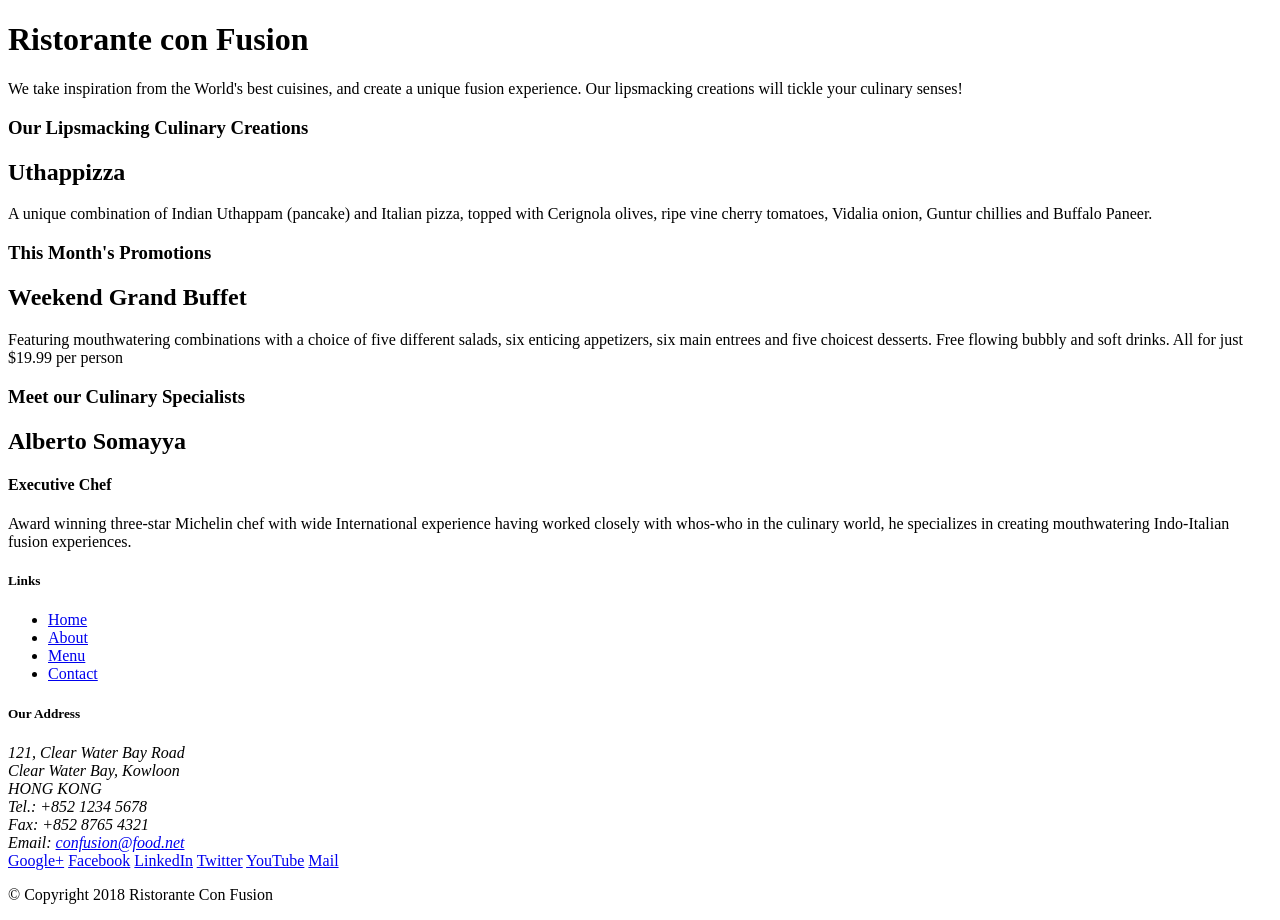
==== index.html @ db4c863f "Second Commit" ====
<!DOCTYPE html>
<html lang="en">

<head>
  <!-- Required meta tags always come first -->
  <meta charset="utf-8">
  <meta name="viewport" content="width=device-width, initial-scale=1, shrink-to-fit=no">
  <meta http-equiv="x-ua-compatible" content="ie=edge">

  <!-- Bootstrap CSS -->
  <link rel="stylesheet" href="node_modules/bootstrap/dist/css/bootstrap.min.css">
    <title>Ristorante Con Fusion</title>
</head>

<body>

    <header>
        <div>
            <div>
                <div>
                    <h1>Ristorante con Fusion</h1>
                    <p>We take inspiration from the World's best cuisines, and create a unique fusion experience. Our lipsmacking creations will tickle your culinary senses!</p>
                </div>
                <div>
                </div>
            </div>
        </div>
    </header>

    <div>
        <div>
            <div>
                <h3>Our Lipsmacking Culinary Creations</h3>
            </div>
            <div>
                <h2>Uthappizza</h2>
                <p>A unique combination of Indian Uthappam (pancake) and Italian pizza, topped with Cerignola olives, ripe vine cherry tomatoes, Vidalia onion, Guntur chillies and Buffalo Paneer.</p>
            </div>
        </div>


        <div>
            <div>
                <h3>This Month's Promotions</h3>
            </div>
            <div>
                <h2>Weekend Grand Buffet</h2>
                <p>Featuring mouthwatering combinations with a choice of five different salads, six enticing appetizers, six main entrees and five choicest desserts. Free flowing bubbly and soft drinks. All for just $19.99 per person </p>
            </div>
        </div>

        <div>
            <div>
                <h3>Meet our Culinary Specialists</h3>
            </div>
            <div>
                <h2>Alberto Somayya</h2>
                <h4>Executive Chef</h4>
                <p>Award winning three-star Michelin chef with wide International experience having worked closely with whos-who in the culinary world, he specializes in creating mouthwatering Indo-Italian fusion experiences. </p>
            </div>
        </div>
    </div>

    <footer>
        <div>
            <div>
                <div>
                    <h5>Links</h5>
                    <ul>
                        <li><a href="#">Home</a></li>
                        <li><a href="#">About</a></li>
                        <li><a href="#">Menu</a></li>
                        <li><a href="#">Contact</a></li>
                    </ul>
                </div>
                <div>
                    <h5>Our Address</h5>
                    <address>
		              121, Clear Water Bay Road<br>
		              Clear Water Bay, Kowloon<br>
		              HONG KONG<br>
		              Tel.: +852 1234 5678<br>
		              Fax: +852 8765 4321<br>
		              Email: <a href="mailto:confusion@food.net">confusion@food.net</a>
		           </address>
                </div>
                <div>
                    <div>
                        <a href="http://google.com/+">Google+</a>
                        <a href="http://www.facebook.com/profile.php?id=">Facebook</a>
                        <a href="http://www.linkedin.com/in/">LinkedIn</a>
                        <a href="http://twitter.com/">Twitter</a>
                        <a href="http://youtube.com/">YouTube</a>
                        <a href="mailto:">Mail</a>
                    </div>
                </div>
           </div>
           <div>
                <div>
                    <p>© Copyright 2018 Ristorante Con Fusion</p>
                </div>
           </div>
        </div>
    </footer>


    <!-- jQuery first, then Popper.js, then Bootstrap JS. -->
    <script src="node_modules/jquery/dist/jquery.slim.min.js"></script>
    <script src="node_modules/popper.js/dist/umd/popper.min.js"></script>
    <script src="node_modules/bootstrap/dist/js/bootstrap.min.js"></script>

</body>

</html>
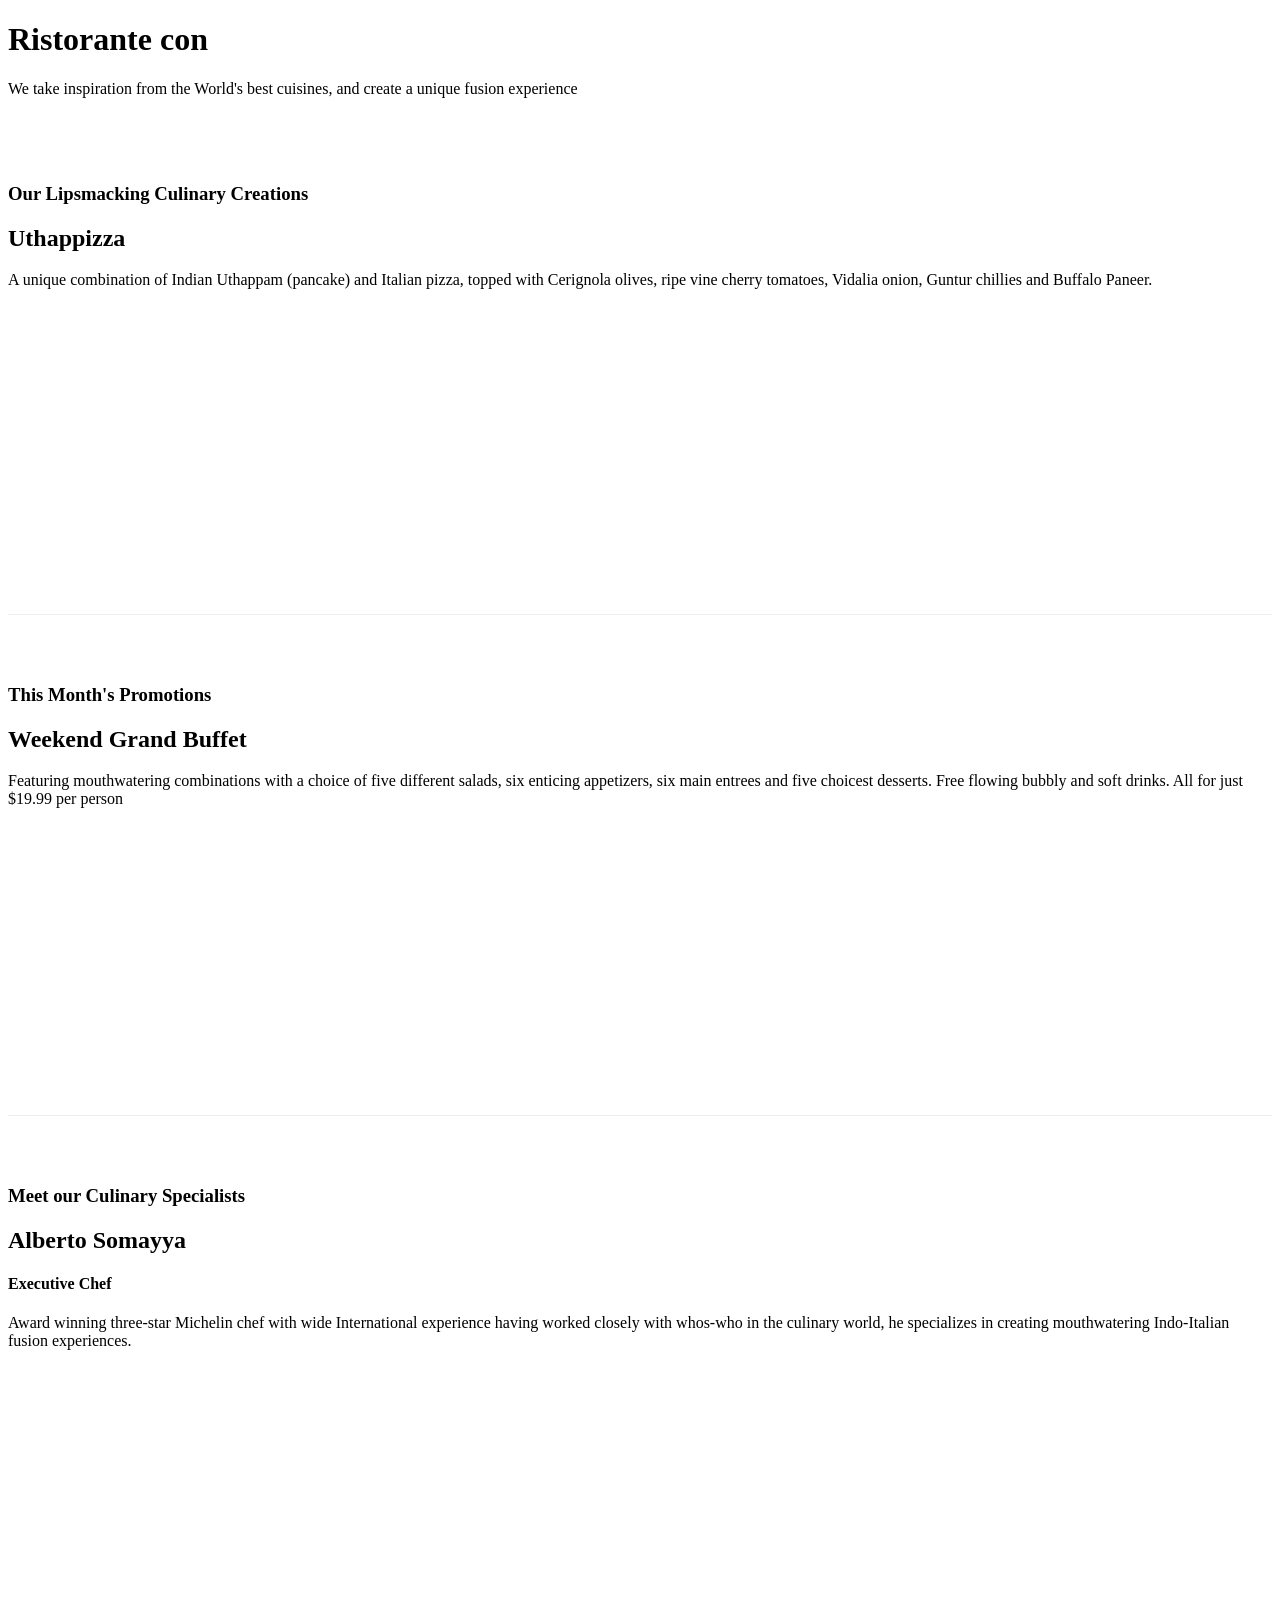
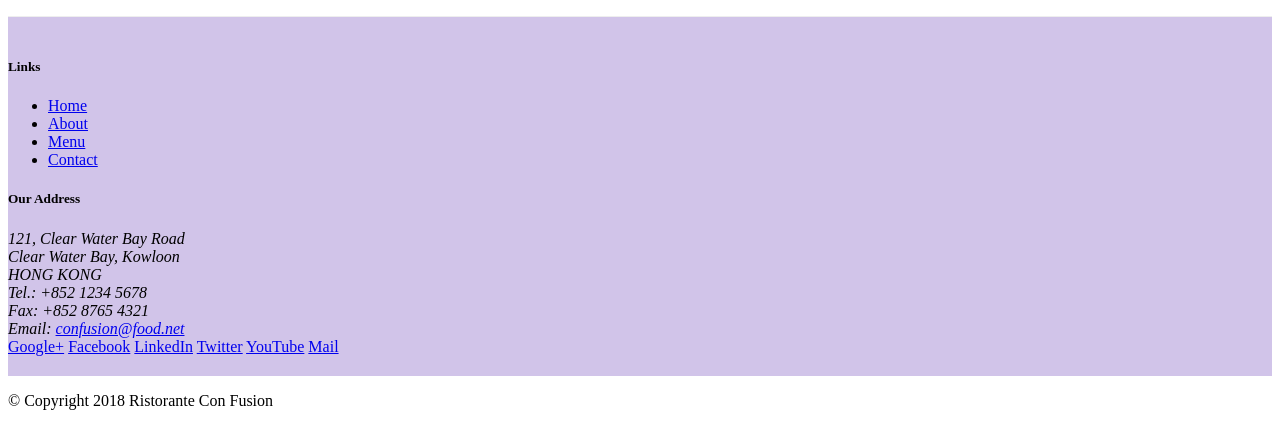
==== commit d3acf177: "x commit" ====
--- a/index.html
+++ b/index.html
@@ -9,51 +9,53 @@
 
   <!-- Bootstrap CSS -->
   <link rel="stylesheet" href="node_modules/bootstrap/dist/css/bootstrap.min.css">
+  <link rel="stylesheet" href="css/style.css">
     <title>Ristorante Con Fusion</title>
 </head>
 
 <body>
 
-    <header>
-        <div>
-            <div>
-                <div>
-                    <h1>Ristorante con Fusion</h1>
-                    <p>We take inspiration from the World's best cuisines, and create a unique fusion experience. Our lipsmacking creations will tickle your culinary senses!</p>
-                </div>
-                <div>
+    <header class="jumbotron">
+        <div class = "container">
+            <div class = "row row-header">
+                <div class = "col-12 col-sm-3">
+                    <h1>Ristorante con </h1>
+                    <p>We take inspiration from the World's best cuisines, and create a unique fusion experience</p>
+                </div class = "col-12 col-sm">
+                <div >
+
                 </div>
             </div>
         </div>
     </header>
 
-    <div>
-        <div>
-            <div>
+    <div class="container">
+        <div class = "row row-content">
+            <div class = "col-12 col-sm-4 order-sm-last col-md-3">
                 <h3>Our Lipsmacking Culinary Creations</h3>
             </div>
-            <div>
+            <div class = "col col-sm order-sm-first col-md">
                 <h2>Uthappizza</h2>
                 <p>A unique combination of Indian Uthappam (pancake) and Italian pizza, topped with Cerignola olives, ripe vine cherry tomatoes, Vidalia onion, Guntur chillies and Buffalo Paneer.</p>
             </div>
         </div>
 
 
-        <div>
-            <div>
+        <div class = "row row-content">
+            <div class = "col-12 col-sm-4 col-md-3">
                 <h3>This Month's Promotions</h3>
             </div>
-            <div>
+            <div class="col col-sm col-md">
                 <h2>Weekend Grand Buffet</h2>
                 <p>Featuring mouthwatering combinations with a choice of five different salads, six enticing appetizers, six main entrees and five choicest desserts. Free flowing bubbly and soft drinks. All for just $19.99 per person </p>
             </div>
         </div>
 
-        <div>
-            <div>
+        <div class= "row row-content">
+            <div class = "col-12 col-sm-4 col-md-3">
                 <h3>Meet our Culinary Specialists</h3>
             </div>
-            <div>
+            <div class = "col col-sm col-md">
                 <h2>Alberto Somayya</h2>
                 <h4>Executive Chef</h4>
                 <p>Award winning three-star Michelin chef with wide International experience having worked closely with whos-who in the culinary world, he specializes in creating mouthwatering Indo-Italian fusion experiences. </p>
@@ -62,18 +64,18 @@
     </div>
 
     <footer>
-        <div>
-            <div>
-                <div>
+        <div class = "container">
+            <div class="row footer">
+                <div class = "col-4 offset-1 col-sm-2">
                     <h5>Links</h5>
-                    <ul>
+                    <ul class="list-unstyled">
                         <li><a href="#">Home</a></li>
                         <li><a href="#">About</a></li>
                         <li><a href="#">Menu</a></li>
                         <li><a href="#">Contact</a></li>
                     </ul>
                 </div>
-                <div>
+                <div class = "col-6 col-sm-5">
                     <h5>Our Address</h5>
                     <address>
 		              121, Clear Water Bay Road<br>
@@ -84,7 +86,7 @@
 		              Email: <a href="mailto:confusion@food.net">confusion@food.net</a>
 		           </address>
                 </div>
-                <div>
+                <div class = "col col-sm">
                     <div>
                         <a href="http://google.com/+">Google+</a>
                         <a href="http://www.facebook.com/profile.php?id=">Facebook</a>
@@ -95,8 +97,8 @@
                     </div>
                 </div>
            </div>
-           <div>
-                <div>
+           <div class="row">
+                <div class="col-auto">
                     <p>© Copyright 2018 Ristorante Con Fusion</p>
                 </div>
            </div>
--- a/css/style.css
+++ b/css/style.css
@@ -0,0 +1,17 @@
+.row-header{
+  margin: 0px auto;
+  padding: 0px auto;
+}
+
+.row-content{
+   margin: 0px auto;
+   padding: 50px 0px 50px 0px;
+   border-bottom: 1px ridge;
+   min-height: 400px;
+}
+
+.footer{
+  background-color: #D1C4E9;
+  margin: 0px auto;
+  padding: 20px 0px 20px 0px;
+}
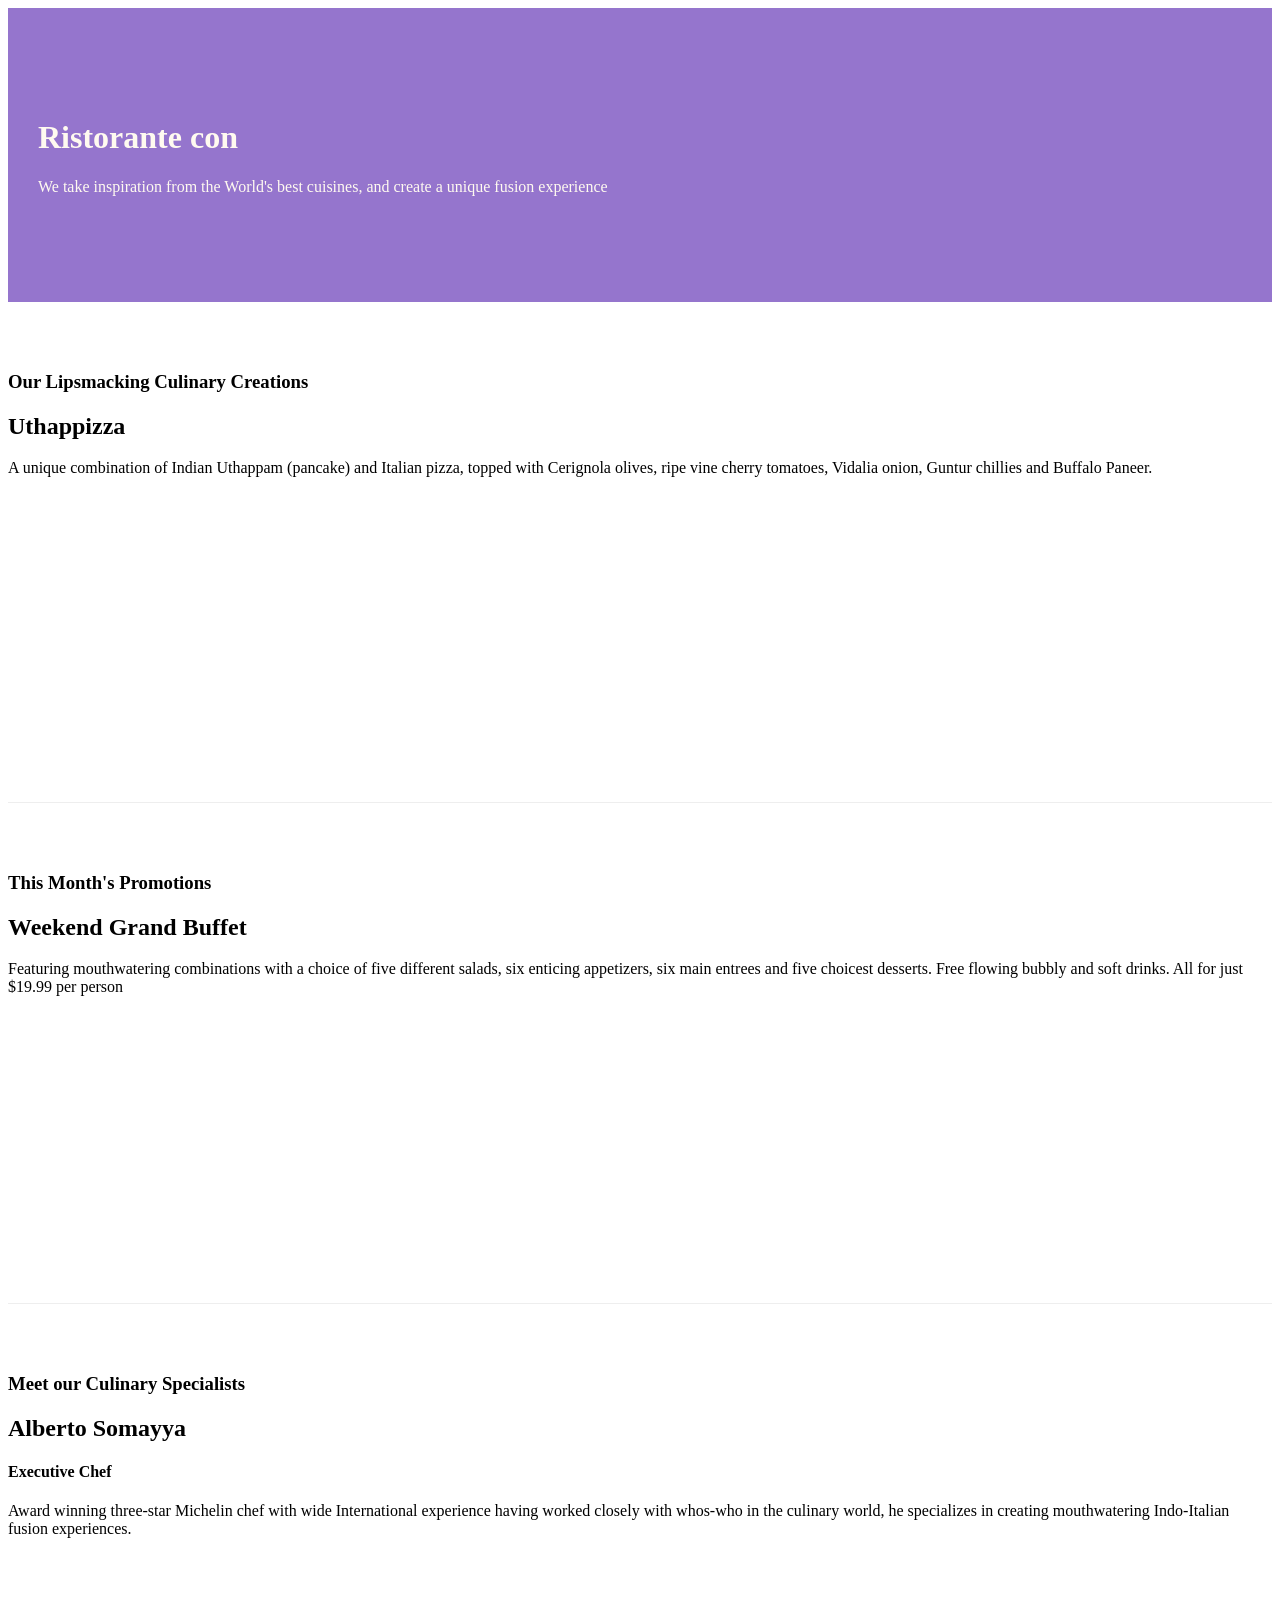
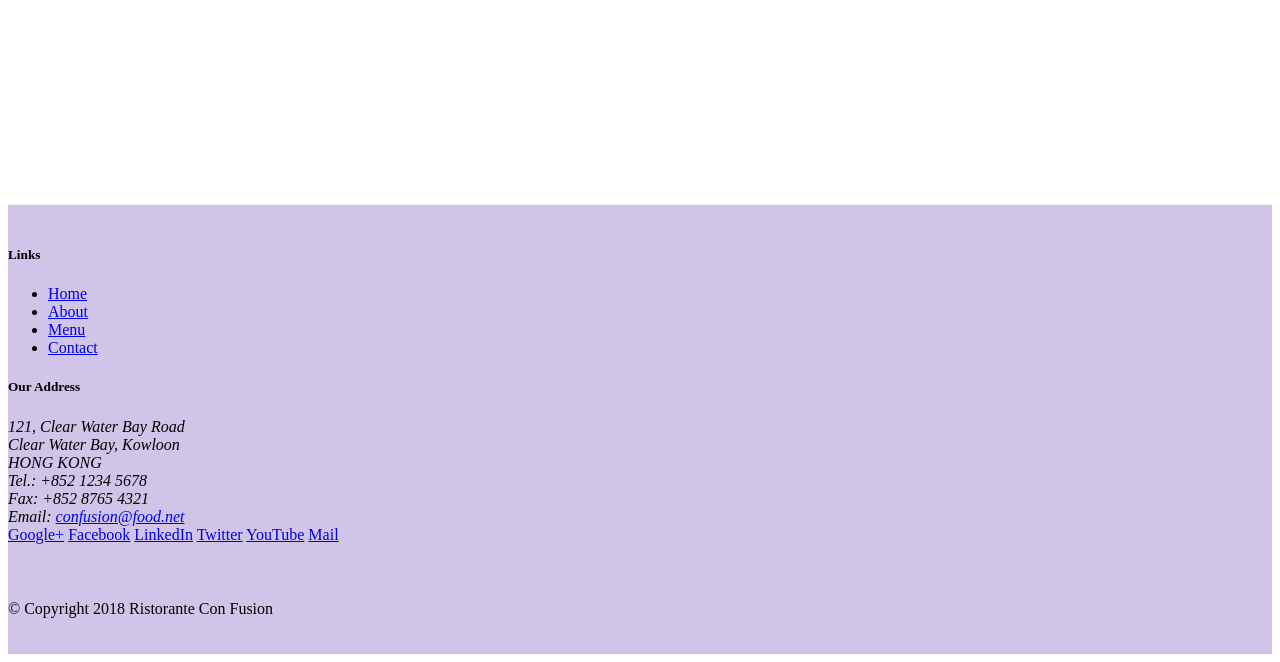
==== commit 681edd4e: "week1 commit" ====
--- a/index.html
+++ b/index.html
@@ -15,10 +15,10 @@
 
 <body>
 
-    <header class="jumbotron">
-        <div class = "container">
+    <header >
+        <div class = "container jumbotron">
             <div class = "row row-header">
-                <div class = "col-12 col-sm-3">
+                <div class = "col-12 col-sm-4">
                     <h1>Ristorante con </h1>
                     <p>We take inspiration from the World's best cuisines, and create a unique fusion experience</p>
                 </div class = "col-12 col-sm">
@@ -30,7 +30,7 @@
     </header>
 
     <div class="container">
-        <div class = "row row-content">
+        <div class = "row row-content align-item-center">
             <div class = "col-12 col-sm-4 order-sm-last col-md-3">
                 <h3>Our Lipsmacking Culinary Creations</h3>
             </div>
@@ -41,7 +41,7 @@
         </div>
 
 
-        <div class = "row row-content">
+        <div class = "row row-content align-item-center">
             <div class = "col-12 col-sm-4 col-md-3">
                 <h3>This Month's Promotions</h3>
             </div>
@@ -51,7 +51,7 @@
             </div>
         </div>
 
-        <div class= "row row-content">
+        <div class= "row row-content align-item-center">
             <div class = "col-12 col-sm-4 col-md-3">
                 <h3>Meet our Culinary Specialists</h3>
             </div>
@@ -86,8 +86,8 @@
 		              Email: <a href="mailto:confusion@food.net">confusion@food.net</a>
 		           </address>
                 </div>
-                <div class = "col col-sm">
-                    <div>
+                <div class = "col col-sm align-self-center">
+                    <div class="text-center">
                         <a href="http://google.com/+">Google+</a>
                         <a href="http://www.facebook.com/profile.php?id=">Facebook</a>
                         <a href="http://www.linkedin.com/in/">LinkedIn</a>
@@ -97,7 +97,7 @@
                     </div>
                 </div>
            </div>
-           <div class="row">
+           <div class="row justify-content-center footer">
                 <div class="col-auto">
                     <p>© Copyright 2018 Ristorante Con Fusion</p>
                 </div>
--- a/css/style.css
+++ b/css/style.css
@@ -1,6 +1,6 @@
 .row-header{
   margin: 0px auto;
-  padding: 0px auto;
+  padding: 20px 0px 20px 0px;
 }
 
 .row-content{
@@ -15,3 +15,16 @@
   margin: 0px auto;
   padding: 20px 0px 20px 0px;
 }
+
+.jumbotron{
+  padding:70px 30px 70px 30px;
+  margin: 0px auto;
+  background: #9575CD;
+  color: floralwhite;
+}
+
+.address{
+  font-size: 80%;
+  margin: 0px;
+  color: #0f0f0f;
+}
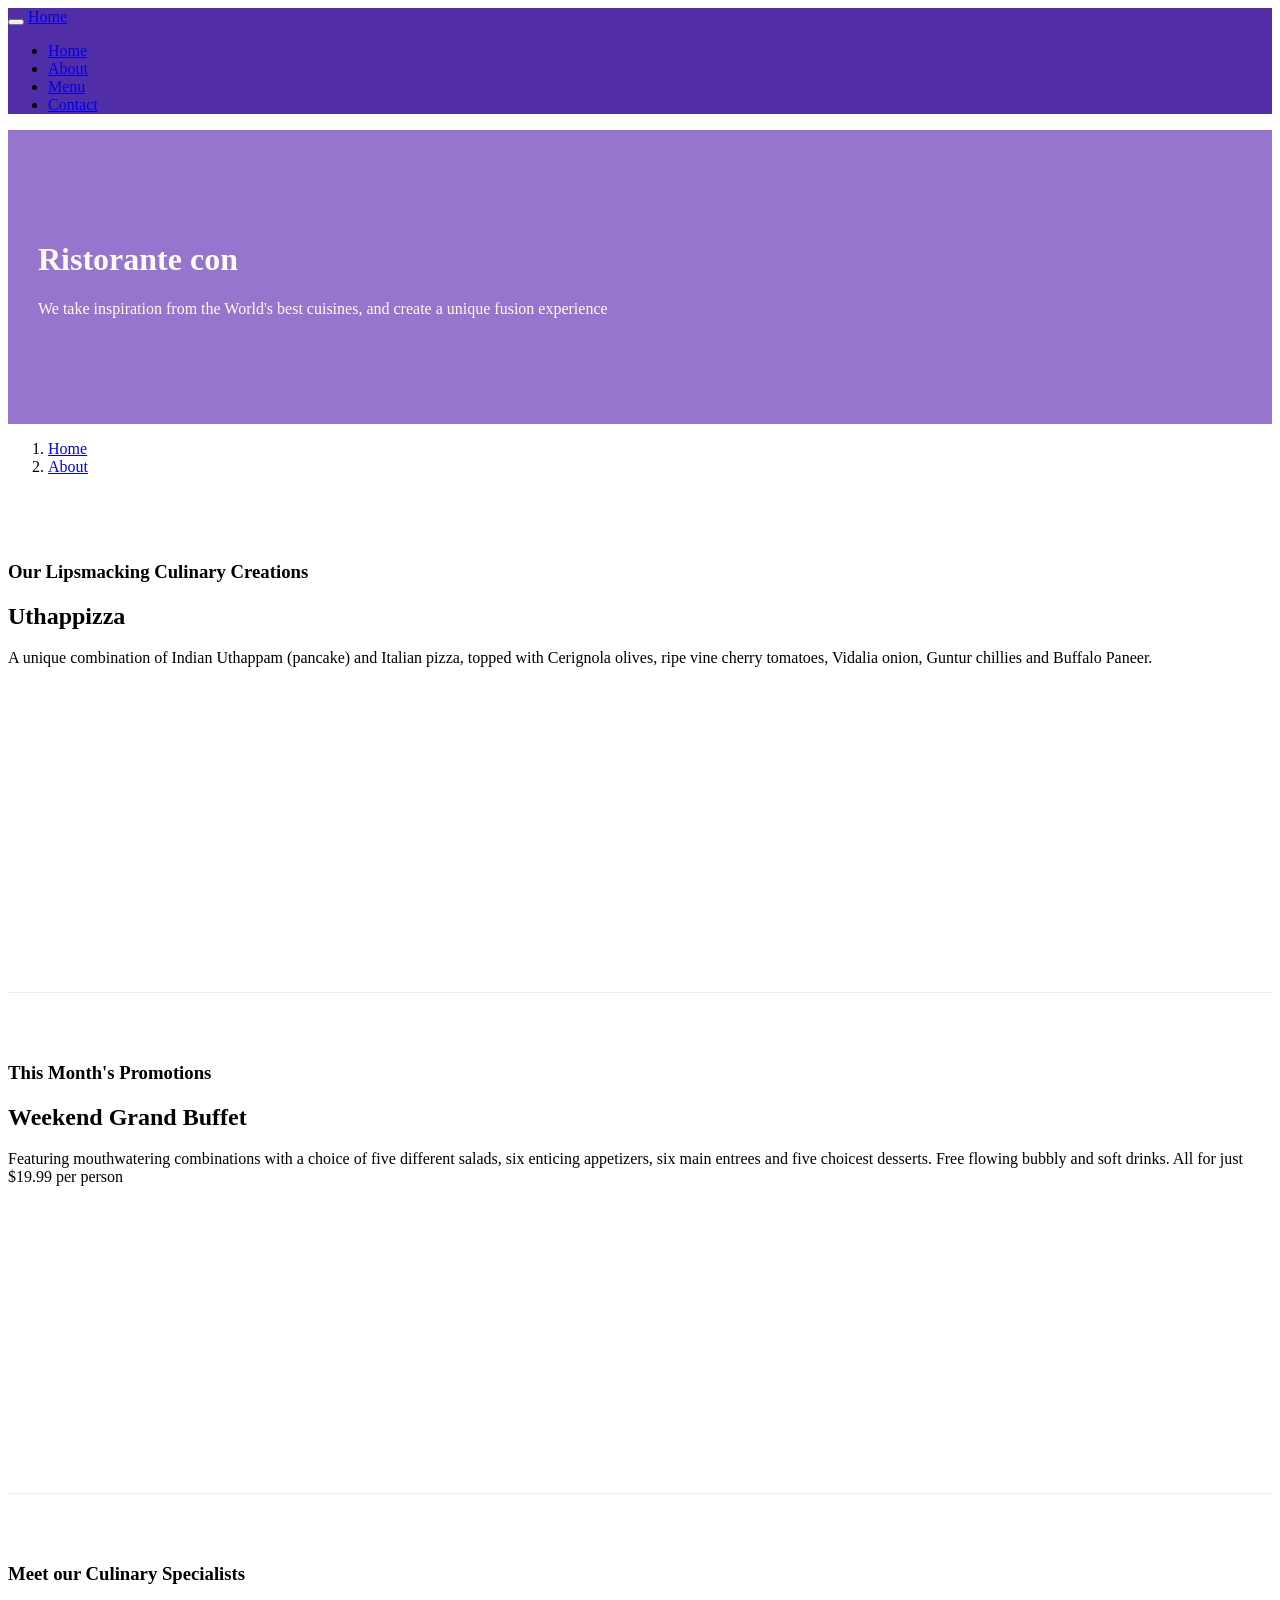
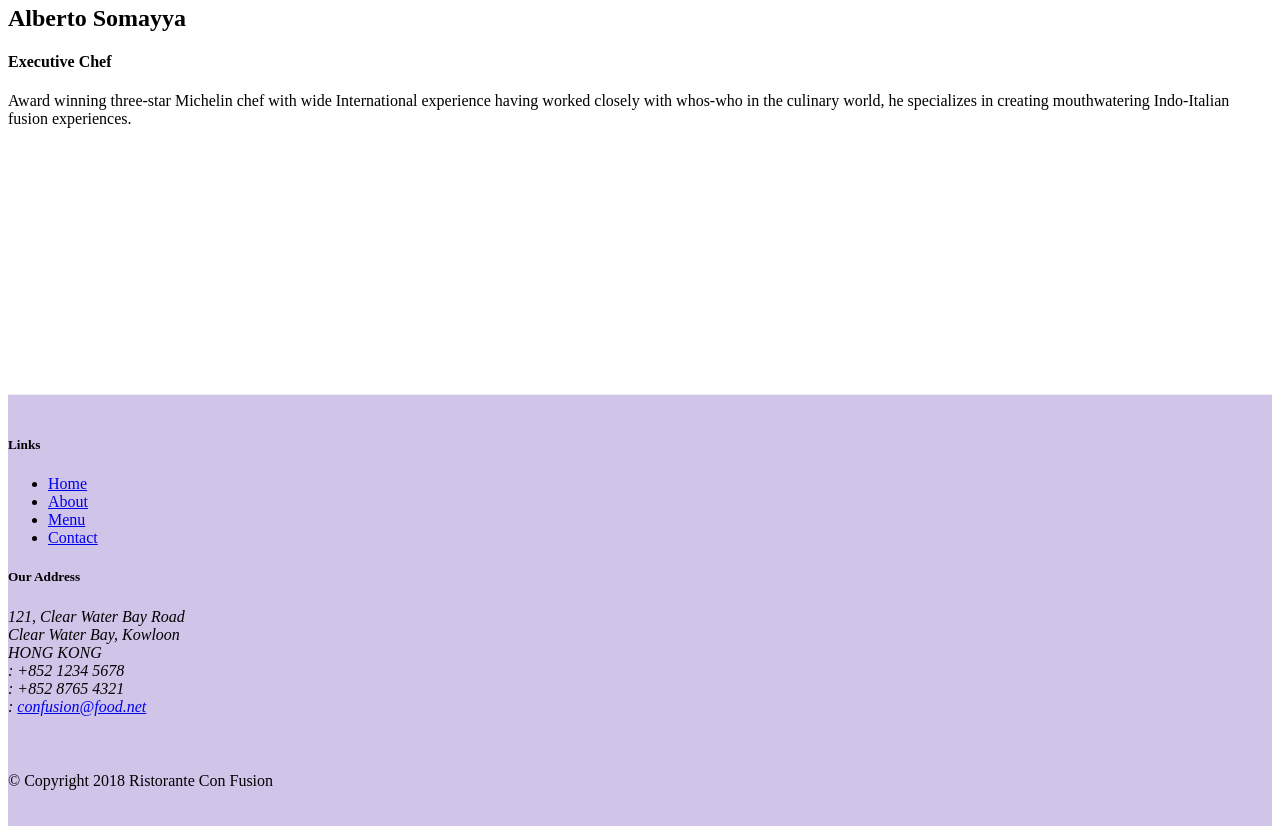
==== commit ad736335: "item fonts" ====
--- a/index.html
+++ b/index.html
@@ -9,12 +9,53 @@
 
   <!-- Bootstrap CSS -->
   <link rel="stylesheet" href="node_modules/bootstrap/dist/css/bootstrap.min.css">
+  <link rel="stylesheet" href="node_modules/font-awesome/css/font-awesome.min.css">
+  <link rel="stylesheet" href="node_modules/bootstrap-social/bootstrap-social.css">
   <link rel="stylesheet" href="css/style.css">
     <title>Ristorante Con Fusion</title>
 </head>
 
 <body>
+  <nav class="navbar navbar-dark navbar-expand-sm  fixed-top">
+      <div class="container">
+        <button class="navbar-toggler" type="button" data-toggle="collapse" data-target="#NAVBAR">
+             <span class="navbar-toggler-icon"></span>
+        </button>
 
+        <a class = "navbar-brand mr-auto" href="index.html">Home</a>
+         <div class = "collapse navbar-collapse" id="NAVBAR">
+           <ul class = "navbar-nav mr-auto">
+             <li class = "nav-item active">
+                <a class="nav-link" href="#">
+                  <span class="fa fa-home fa-lg"></span>Home
+                </a>
+              </li>
+
+              <li class = "nav-item ">
+                 <a class="nav-link" href="./aboutus.html">
+                   <span class="fa fa-info fa-lg"></span>
+                   About
+                 </a>
+               </li>
+
+               <li class = "nav-item">
+                  <a class="nav-link" href="#">
+                    <span class="fa fa-list fa-lg"></span>
+                   Menu
+                  </a>
+                </li>
+
+                <li class = "nav-item">
+                   <a class="nav-link" href="#">
+                     <span class="fa fa-address-card fa-lg"></span>
+                    Contact
+                   </a>
+                 </li>
+           </ul>
+
+         </div>
+      </div>
+  </nav>
     <header >
         <div class = "container jumbotron">
             <div class = "row row-header">
@@ -28,6 +69,18 @@
             </div>
         </div>
     </header>
+
+
+    <div class="container">
+      <div class="row">
+        <ol class="col-12 breadcrumb">
+          <li class="breadcrumb-item"><a href="./index.html">Home</a></li>
+          <li class="breadcrumb-item active"><a href="./aboutus.html">About</a></li>
+        </ol>
+        <div class="col-12">
+        </div>
+      </div>
+    </div>
 
     <div class="container">
         <div class = "row row-content align-item-center">
@@ -70,7 +123,7 @@
                     <h5>Links</h5>
                     <ul class="list-unstyled">
                         <li><a href="#">Home</a></li>
-                        <li><a href="#">About</a></li>
+                        <li><a href="./aboutus.html">About</a></li>
                         <li><a href="#">Menu</a></li>
                         <li><a href="#">Contact</a></li>
                     </ul>
@@ -81,20 +134,20 @@
 		              121, Clear Water Bay Road<br>
 		              Clear Water Bay, Kowloon<br>
 		              HONG KONG<br>
-		              Tel.: +852 1234 5678<br>
-		              Fax: +852 8765 4321<br>
-		              Email: <a href="mailto:confusion@food.net">confusion@food.net</a>
+		              <i class="fa fa-phone fa-lg"></i>: +852 1234 5678<br>
+		              <i class="fa fa-fax fa-lg"></i>: +852 8765 4321<br>
+		              <i class="fa fa-envelope fa-lg"></i>: <a href="mailto:confusion@food.net">confusion@food.net</a>
 		           </address>
                 </div>
                 <div class = "col col-sm align-self-center">
-                    <div class="text-center">
-                        <a href="http://google.com/+">Google+</a>
-                        <a href="http://www.facebook.com/profile.php?id=">Facebook</a>
-                        <a href="http://www.linkedin.com/in/">LinkedIn</a>
-                        <a href="http://twitter.com/">Twitter</a>
-                        <a href="http://youtube.com/">YouTube</a>
-                        <a href="mailto:">Mail</a>
-                    </div>
+                  <div class="text-center">
+                      <a class="btn btn-social-icon btn-google" href="http://google.com/+"><i class="fa fa-google-plus fa-lg"></i></a>
+                      <a class="btn btn-social-icon btn-facebook" href="http://www.facebook.com/profile.php?id="><i class="fa fa-facebook fa-lg"></i></a>
+                      <a class="btn btn-social-icon btn-linkedin" href="http://www.linkedin.com/in/"><i class="fa fa-linkedin fa-lg"></i></a>
+                      <a class="btn btn-social-icon btn-twitter" href="http://twitter.com/"><i class="fa fa-twitter fa-lg"></i></a>
+                      <a class="btn btn-social-icon btn-google" href="http://youtube.com/"><i class="fa fa-youtube fa-lg"></i></a>
+                      <a class="btn btn-social-icon" href="mailto:"><i class="fa fa-envelope-o fa-lg"></i></a>
+                  </div>
                 </div>
            </div>
            <div class="row justify-content-center footer">
--- a/css/style.css
+++ b/css/style.css
@@ -28,3 +28,10 @@
   margin: 0px;
   color: #0f0f0f;
 }
+.body{
+  padding: 50px 0px 0px 0px;
+  z-index: 0;
+}
+.navbar-dark{
+  background: #512DA8;
+}
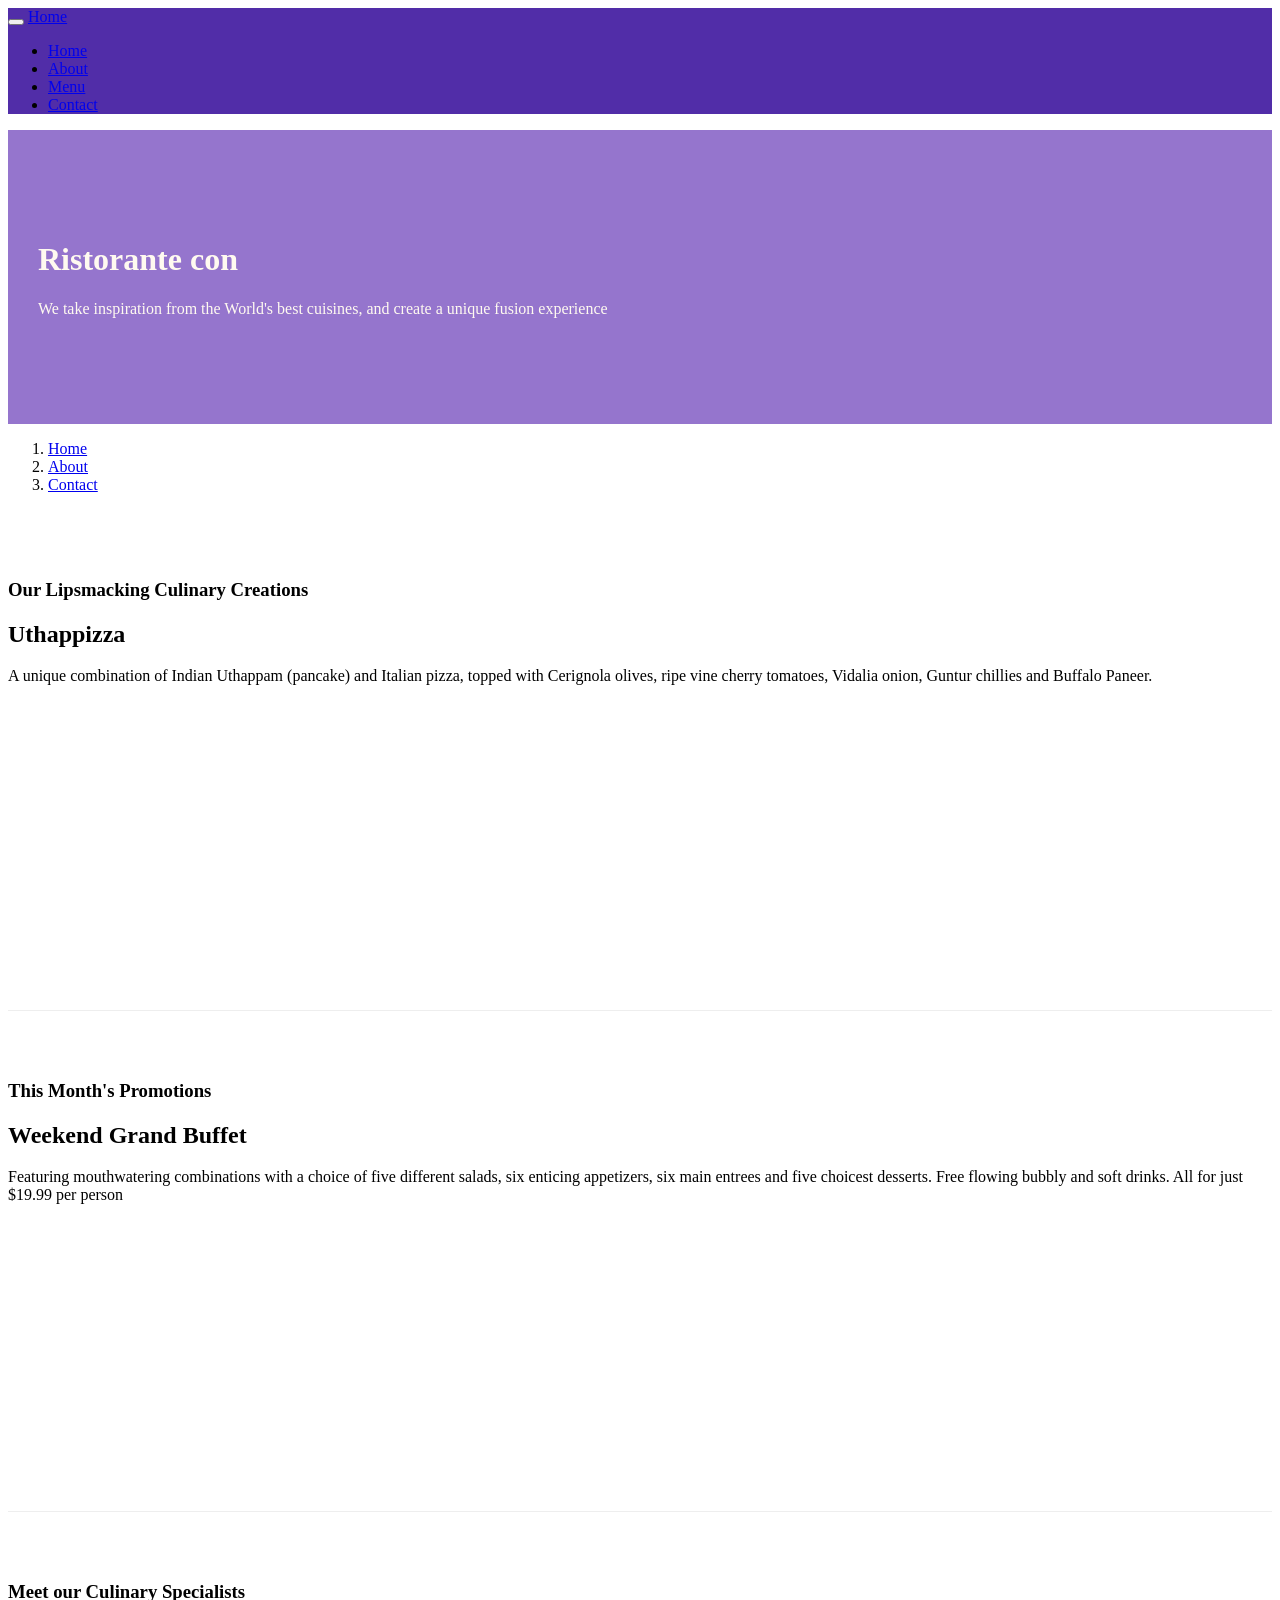
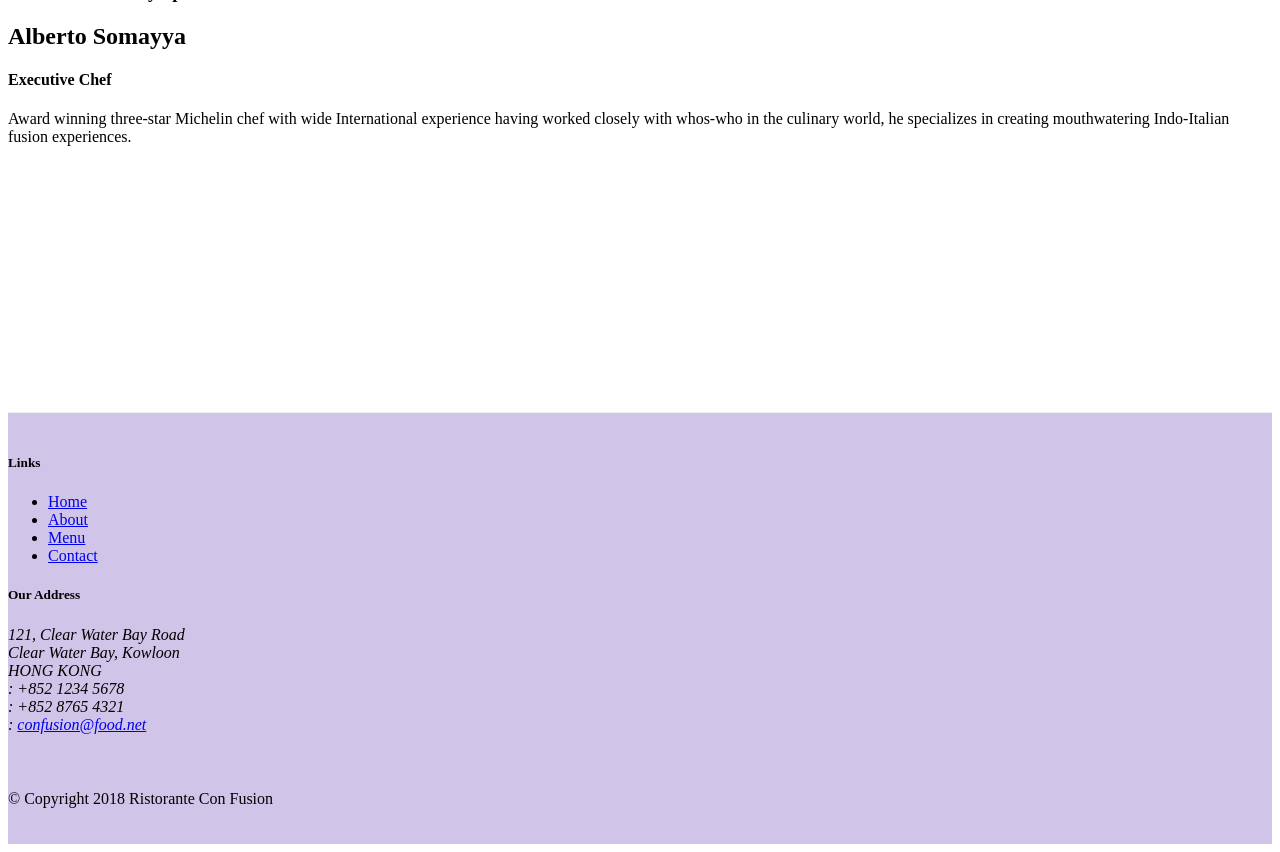
==== commit 2cbbb720: "buttons" ====
--- a/index.html
+++ b/index.html
@@ -74,8 +74,9 @@
     <div class="container">
       <div class="row">
         <ol class="col-12 breadcrumb">
-          <li class="breadcrumb-item"><a href="./index.html">Home</a></li>
-          <li class="breadcrumb-item active"><a href="./aboutus.html">About</a></li>
+          <li class="breadcrumb-item active"><a href="./index.html">Home</a></li>
+          <li class="breadcrumb-item"><a href="./aboutus.html">About</a></li>
+          <li class="breadcrumb-item"><a href="./contactus.html">Contact</a></li>
         </ol>
         <div class="col-12">
         </div>
@@ -125,7 +126,7 @@
                         <li><a href="#">Home</a></li>
                         <li><a href="./aboutus.html">About</a></li>
                         <li><a href="#">Menu</a></li>
-                        <li><a href="#">Contact</a></li>
+                        <li><a href="./contactus.html">Contact</a></li>
                     </ul>
                 </div>
                 <div class = "col-6 col-sm-5">
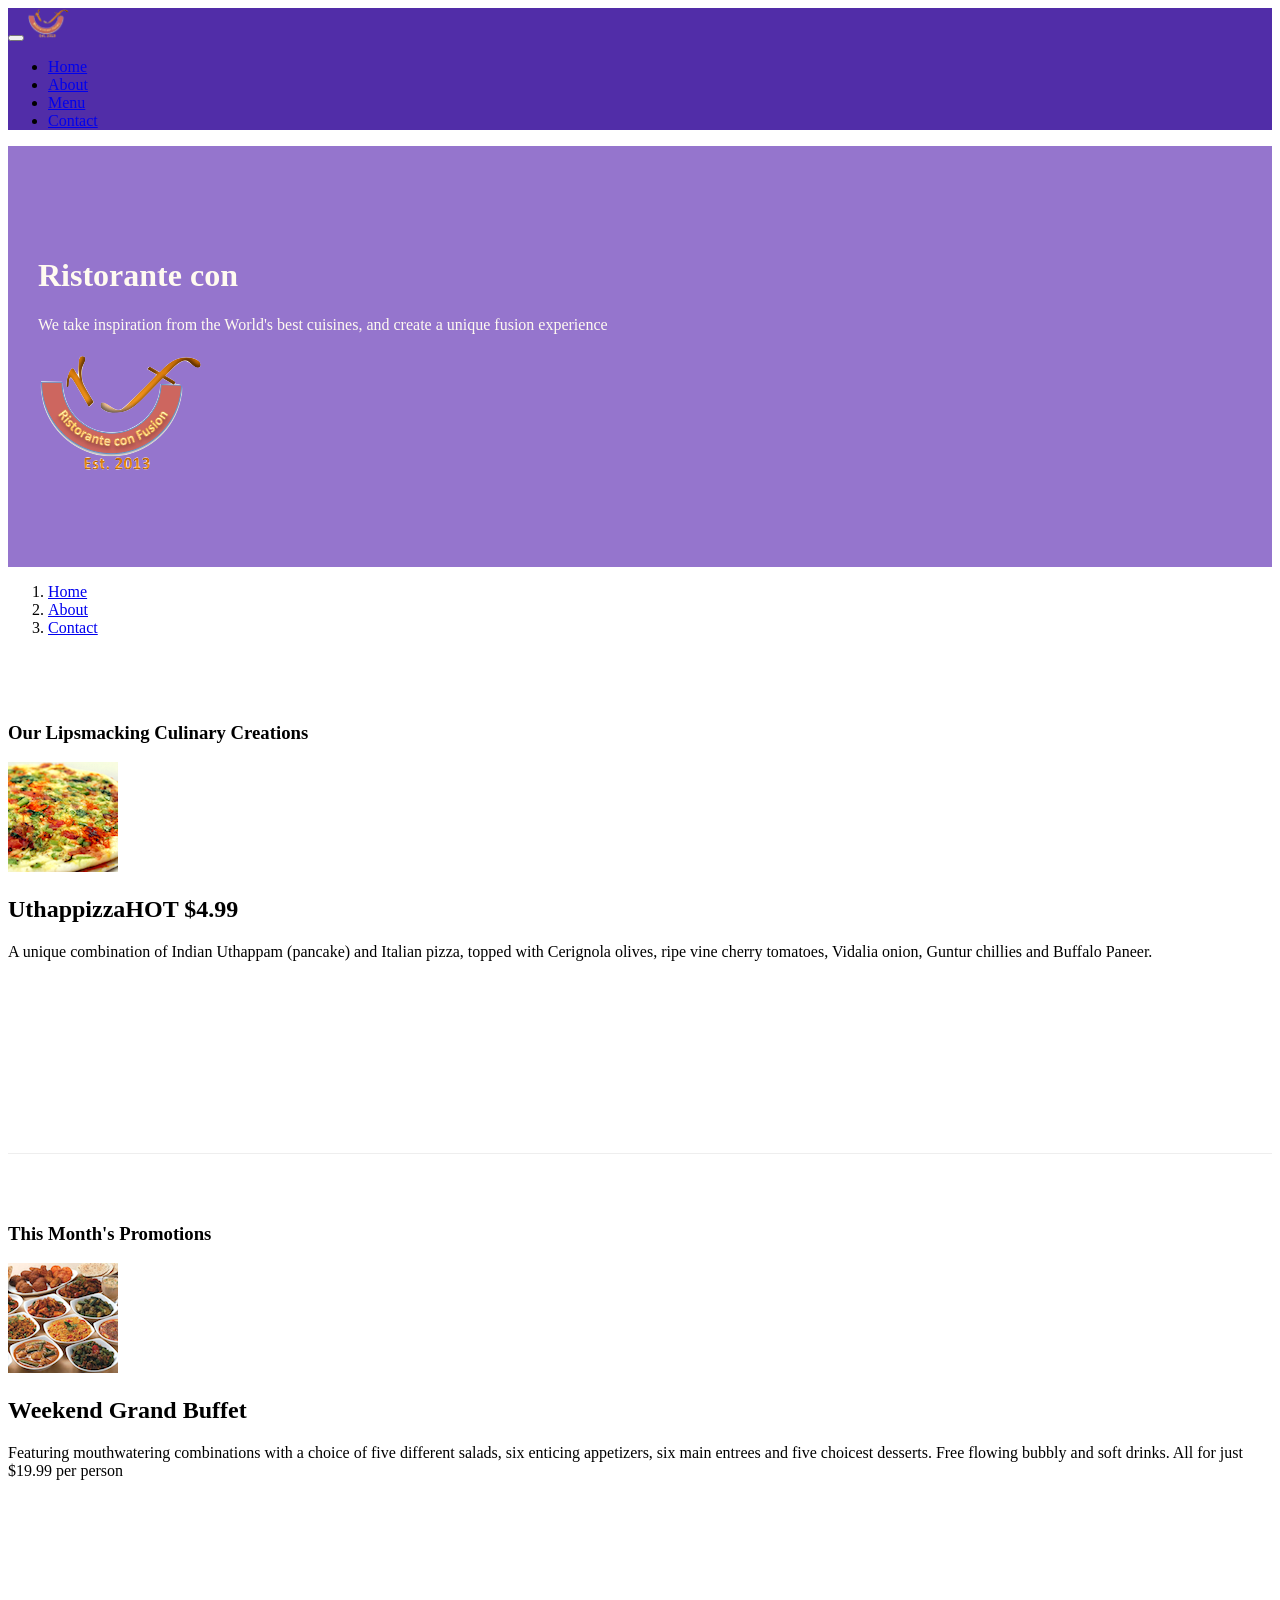
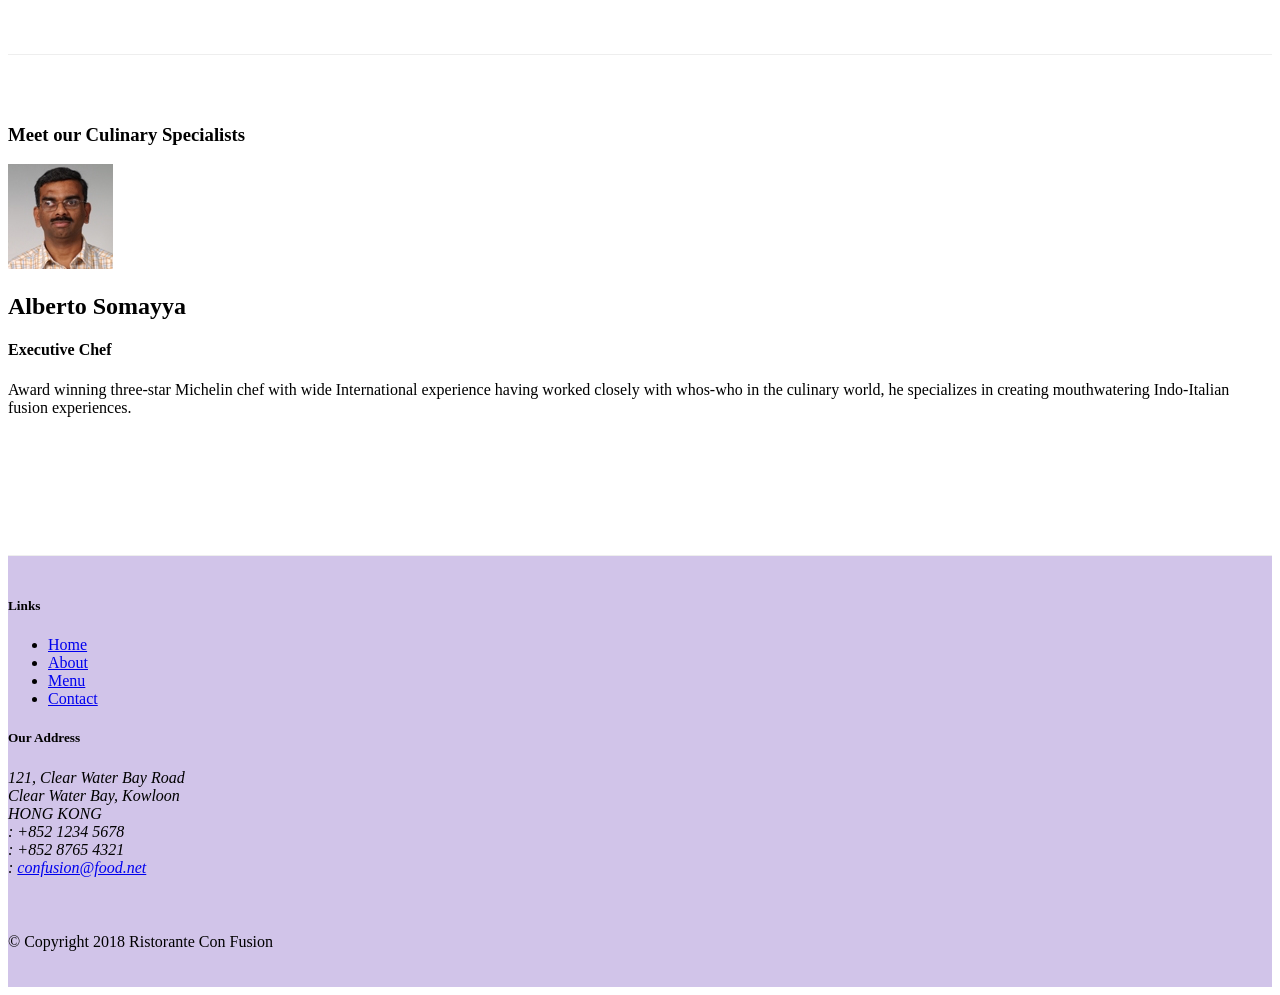
==== commit 9e318160: "alerts" ====
--- a/index.html
+++ b/index.html
@@ -22,7 +22,7 @@
              <span class="navbar-toggler-icon"></span>
         </button>
 
-        <a class = "navbar-brand mr-auto" href="index.html">Home</a>
+        <a class = "navbar-brand mr-auto" href="index.html"><img src="img/logo.png" class="image-fluid" height="30" width="41"></a>
          <div class = "collapse navbar-collapse" id="NAVBAR">
            <ul class = "navbar-nav mr-auto">
              <li class = "nav-item active">
@@ -46,7 +46,7 @@
                 </li>
 
                 <li class = "nav-item">
-                   <a class="nav-link" href="#">
+                   <a class="nav-link" href="./contactus.html">
                      <span class="fa fa-address-card fa-lg"></span>
                     Contact
                    </a>
@@ -63,8 +63,8 @@
                     <h1>Ristorante con </h1>
                     <p>We take inspiration from the World's best cuisines, and create a unique fusion experience</p>
                 </div class = "col-12 col-sm">
-                <div >
-
+                <div class="col-12 col-sm align-self-center">
+                <img src="img/logo.png" class="image-fluid">
                 </div>
             </div>
         </div>
@@ -89,31 +89,55 @@
                 <h3>Our Lipsmacking Culinary Creations</h3>
             </div>
             <div class = "col col-sm order-sm-first col-md">
-                <h2>Uthappizza</h2>
-                <p>A unique combination of Indian Uthappam (pancake) and Italian pizza, topped with Cerignola olives, ripe vine cherry tomatoes, Vidalia onion, Guntur chillies and Buffalo Paneer.</p>
+              <div class="media">
+                <img class="d-flex mr-3 img-thumbnail align-self-center" src="img/uthappizza.png">
+                <div class="media-body">
+                  <h2 class="mt-0">Uthappizza<span class="badge badge-danger">HOT</span>   <span class="badge badge-pill badge-secondary">$4.99</span></h2>
+                  <p>A unique combination of Indian Uthappam (pancake) and Italian pizza, topped with Cerignola olives, ripe vine cherry tomatoes, Vidalia onion, Guntur chillies and Buffalo Paneer.</p>
+                </div>
+
+              </div>
             </div>
         </div>
 
 
         <div class = "row row-content align-item-center">
-            <div class = "col-12 col-sm-4 col-md-3">
+            <div class = "col-12 col-sm-4 order-sm-last col-md-3">
                 <h3>This Month's Promotions</h3>
             </div>
-            <div class="col col-sm col-md">
-                <h2>Weekend Grand Buffet</h2>
-                <p>Featuring mouthwatering combinations with a choice of five different salads, six enticing appetizers, six main entrees and five choicest desserts. Free flowing bubbly and soft drinks. All for just $19.99 per person </p>
+            <div class = "col col-sm col-md">
+              <div class="media">
+                <img class="d-flex mr-3 img-thumbnail align-self-center" src="img/buffet.png">
+                <div class="media-body">
+                  <h2 class="mt-0">Weekend Grand Buffet</h2>
+                  <p>Featuring mouthwatering combinations with a choice of five different salads, six enticing appetizers, six main entrees and five choicest desserts. Free flowing bubbly and soft drinks. All for just $19.99 per person </p>
+                </div>
+
+              </div>
             </div>
+
         </div>
 
         <div class= "row row-content align-item-center">
-            <div class = "col-12 col-sm-4 col-md-3">
+            <div class = "col-12 col-sm-4 order-sm-last col-md-3">
                 <h3>Meet our Culinary Specialists</h3>
             </div>
             <div class = "col col-sm col-md">
-                <h2>Alberto Somayya</h2>
-                <h4>Executive Chef</h4>
-                <p>Award winning three-star Michelin chef with wide International experience having worked closely with whos-who in the culinary world, he specializes in creating mouthwatering Indo-Italian fusion experiences. </p>
+              <div class="media">
+                <img class="d-flex mr-3 img-thumbnail align-self-center rounded-circle" src="img/alberto.png">
+                <div class="media-body">
+                  <h2 class="mt-0">Alberto Somayya</h2>
+                  <h4 class="mt-0">Executive Chef</h4>
+                  <p>Award winning three-star Michelin chef with wide International experience having worked closely with whos-who in the culinary world, he specializes in creating mouthwatering Indo-Italian fusion experiences.</p>
+                </div>
+
+              </div>
             </div>
+<!--
+            <div class="embed-responsive embed-responsive-16by9">
+              <iframe class="embed-responsive-item" src="https://join.vimeo.com/private-video-sharing/?vcid=33813&utm_medium=cpc&utm_source=google&gclid=EAIaIQobChMI1ffOq8fB3wIVjrrACh34-gjKEAAYASAAEgIizPD_BwE&gclsrc=aw.ds"></iframe>
+            </div>
+ add nested websites-->
         </div>
     </div>
 
--- a/css/style.css
+++ b/css/style.css
@@ -32,6 +32,7 @@
   padding: 50px 0px 0px 0px;
   z-index: 0;
 }
+
 .navbar-dark{
   background: #512DA8;
 }
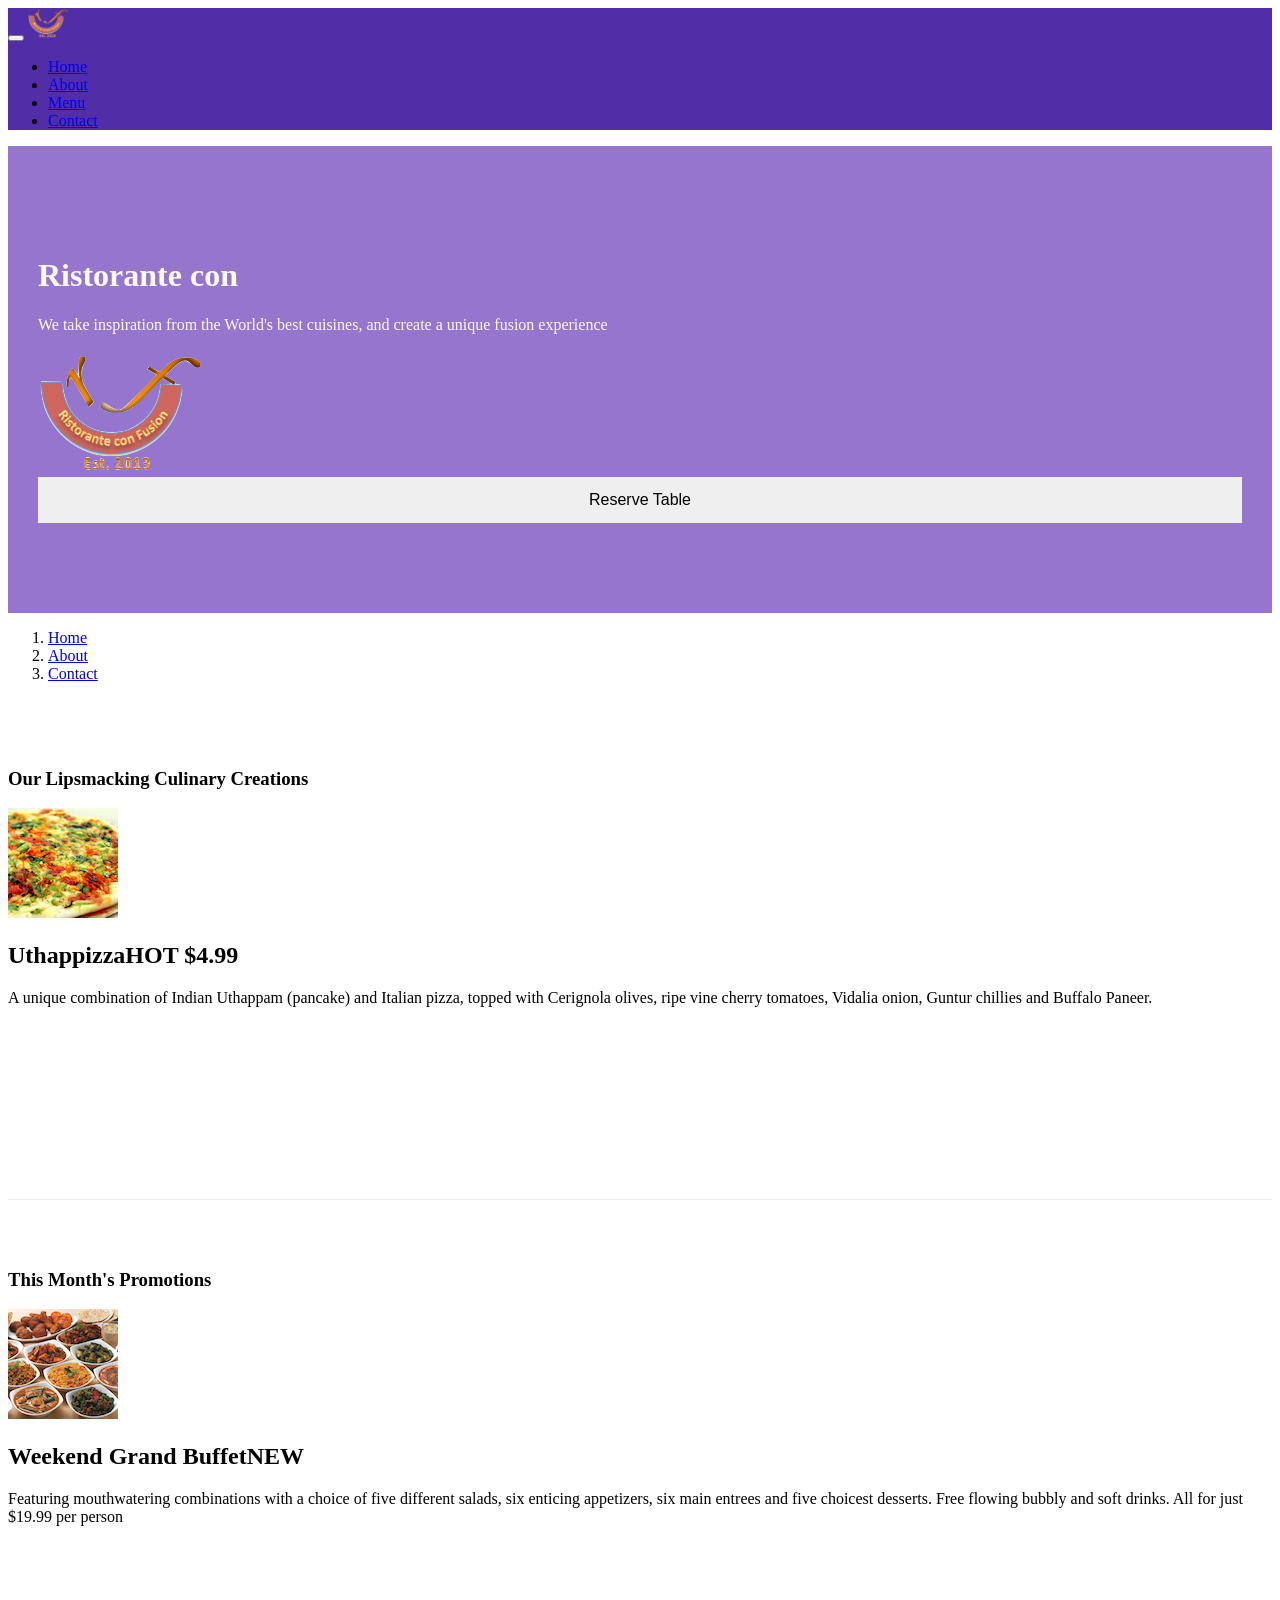
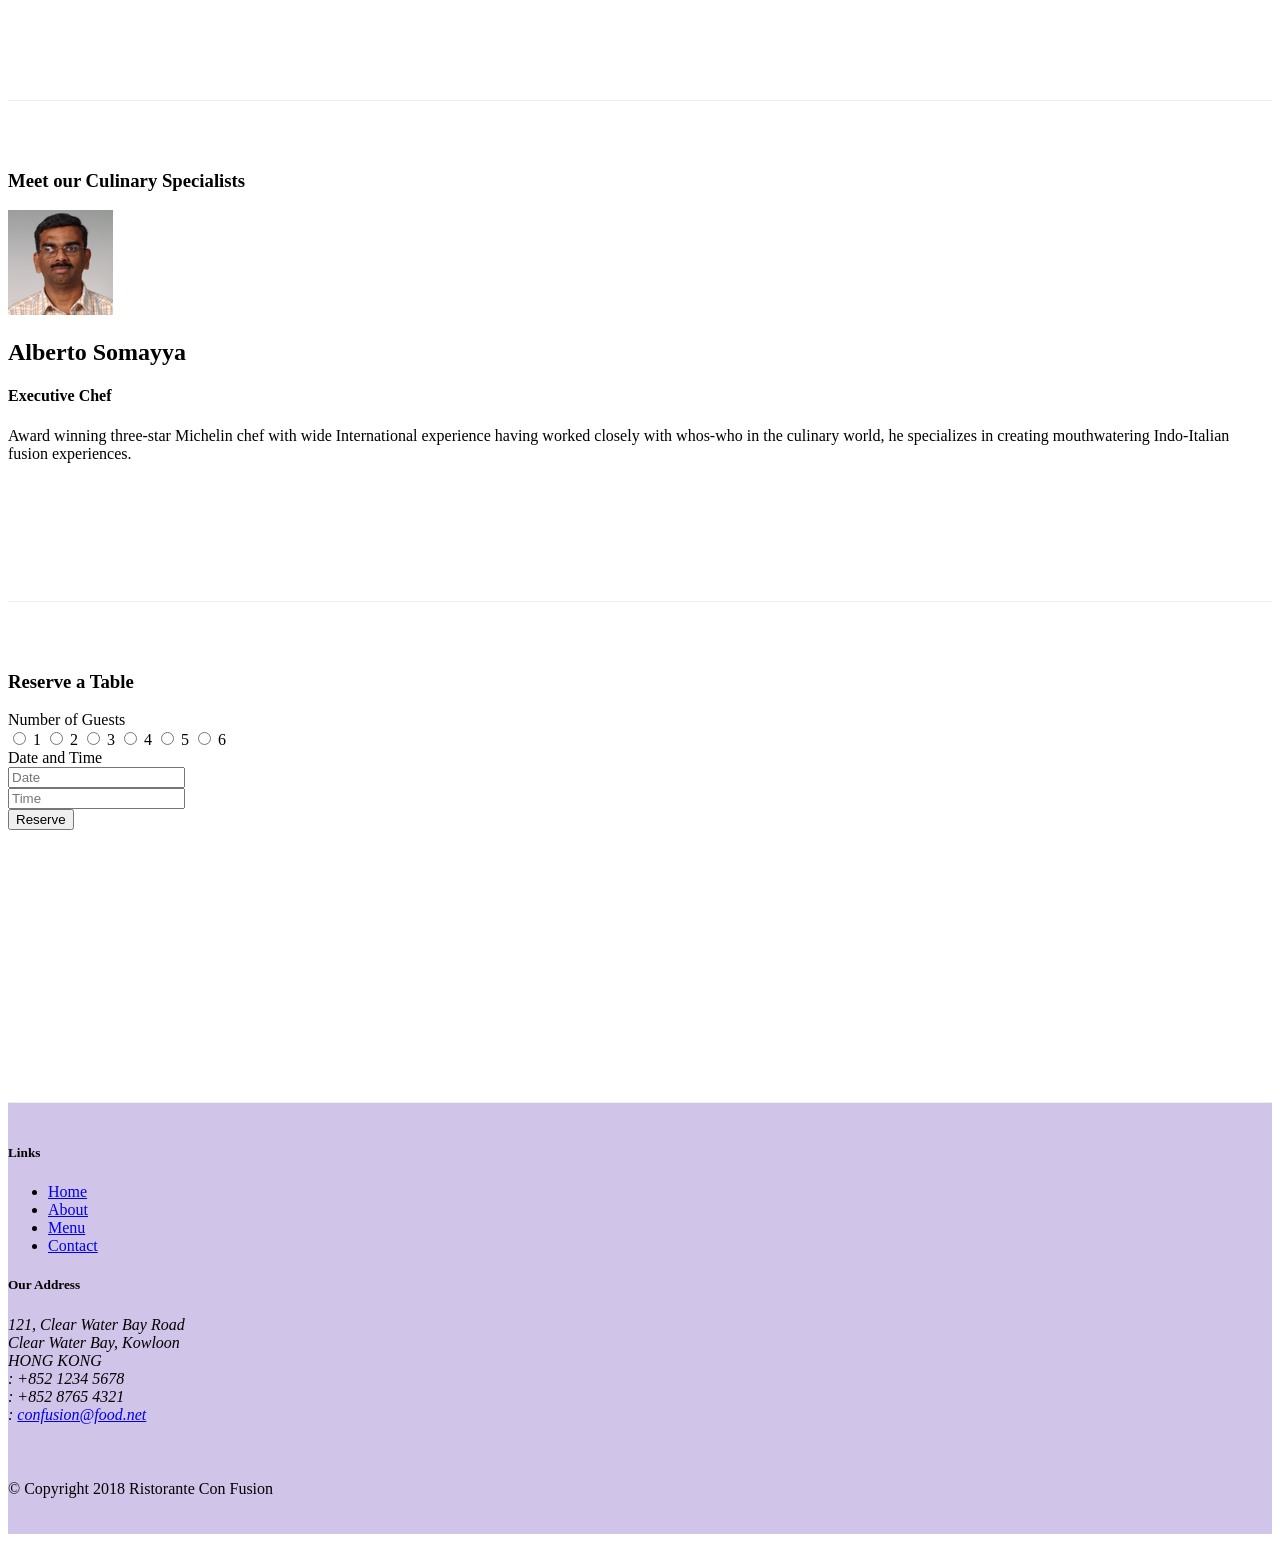
==== commit 44cd2e8f: "Assignment 2" ====
--- a/index.html
+++ b/index.html
@@ -62,10 +62,16 @@
                 <div class = "col-12 col-sm-4">
                     <h1>Ristorante con </h1>
                     <p>We take inspiration from the World's best cuisines, and create a unique fusion experience</p>
-                </div class = "col-12 col-sm">
-                <div class="col-12 col-sm align-self-center">
+                </div>
+                <div class="col-12 col-sm-3 align-self-center">
                 <img src="img/logo.png" class="image-fluid">
-                </div>
+
+
+                </div>
+                <div class="col-12 col-sm align-self-center ml-3">
+                  <button class="btn btn-group block bg-warning " onclick="location.href='#ReserveSeat'">Reserve Table</button>
+                </div>
+
             </div>
         </div>
     </header>
@@ -92,8 +98,8 @@
               <div class="media">
                 <img class="d-flex mr-3 img-thumbnail align-self-center" src="img/uthappizza.png">
                 <div class="media-body">
-                  <h2 class="mt-0">Uthappizza<span class="badge badge-danger">HOT</span>   <span class="badge badge-pill badge-secondary">$4.99</span></h2>
-                  <p>A unique combination of Indian Uthappam (pancake) and Italian pizza, topped with Cerignola olives, ripe vine cherry tomatoes, Vidalia onion, Guntur chillies and Buffalo Paneer.</p>
+                  <h2 class="mt-0">Uthappizza<span class="badge badge-danger ml-1">HOT</span>   <span class="badge badge-pill badge-secondary">$4.99</span></h2>
+                  <p class="d-none d-sm-block">A unique combination of Indian Uthappam (pancake) and Italian pizza, topped with Cerignola olives, ripe vine cherry tomatoes, Vidalia onion, Guntur chillies and Buffalo Paneer.</p>
                 </div>
 
               </div>
@@ -109,8 +115,8 @@
               <div class="media">
                 <img class="d-flex mr-3 img-thumbnail align-self-center" src="img/buffet.png">
                 <div class="media-body">
-                  <h2 class="mt-0">Weekend Grand Buffet</h2>
-                  <p>Featuring mouthwatering combinations with a choice of five different salads, six enticing appetizers, six main entrees and five choicest desserts. Free flowing bubbly and soft drinks. All for just $19.99 per person </p>
+                  <h2 class="mt-0">Weekend Grand Buffet<span class="badge badge-danger ml-1">NEW</span></h2>
+                  <p class="d-none d-sm-block">Featuring mouthwatering combinations with a choice of five different salads, six enticing appetizers, six main entrees and five choicest desserts. Free flowing bubbly and soft drinks. All for just $19.99 per person </p>
                 </div>
 
               </div>
@@ -119,16 +125,16 @@
         </div>
 
         <div class= "row row-content align-item-center">
-            <div class = "col-12 col-sm-4 order-sm-last col-md-3">
+            <div class = "col-12 col-sm-4 order-sm-last col-md-3 mt-4">
                 <h3>Meet our Culinary Specialists</h3>
             </div>
             <div class = "col col-sm col-md">
-              <div class="media">
+              <div class="media mt-4">
                 <img class="d-flex mr-3 img-thumbnail align-self-center rounded-circle" src="img/alberto.png">
                 <div class="media-body">
                   <h2 class="mt-0">Alberto Somayya</h2>
                   <h4 class="mt-0">Executive Chef</h4>
-                  <p>Award winning three-star Michelin chef with wide International experience having worked closely with whos-who in the culinary world, he specializes in creating mouthwatering Indo-Italian fusion experiences.</p>
+                  <p class="d-none d-sm-block">Award winning three-star Michelin chef with wide International experience having worked closely with whos-who in the culinary world, he specializes in creating mouthwatering Indo-Italian fusion experiences.</p>
                 </div>
 
               </div>
@@ -140,7 +146,58 @@
  add nested websites-->
         </div>
     </div>
-
+<!-- Do the Task 1-->
+<div class="row row-content" id="ReserveSeat">
+  <div class="col-12 col-md-6 offset-md-3">
+    <div class="card ">
+      <h3 class="card-header bg-warning text-white">Reserve a Table</h3>
+
+        <form>
+
+           <div class="form-group row mt-4">
+             <label for="guest" class="col-md-2 col-form-label ml-3">Number of Guests</label>
+             <div class="col-9 col-md">
+               <input id="radio1" name="radio" type="radio" class="form-control-input ml-3">
+               <span class="form-control-description">1</span>
+               <input id="radio2" name="radio" type="radio" class="form-control-input ml-3">
+               <span class="form-control-description">2</span>
+               <input id="radio3" name="radio" type="radio" class="form-control-input ml-3">
+               <span class="form-control-description">3</span>
+               <input id="radio4" name="radio" type="radio" class="form-control-input ml-3">
+               <span class="form-control-description">4</span>
+               <input id="radio5" name="radio" type="radio" class="form-control-input ml-3">
+               <span class="form-control-description">5</span>
+               <input id="radio6" name="radio" type="radio" class="form-control-input ml-3">
+               <span class="form-control-description">6</span>
+
+             </div>
+           </div>
+
+<!--       -->
+     <div class="form-group row mt-1">
+        <label for="example-date-input" class="col-12 col-md-2 ml-3">Date and Time</label>
+        <div class="col-8 col-md-3 align-self-center">
+         <input class="form-control ml-3" type="text" placeholder="Date" id="example-date-input">
+        </div>
+        <div class="col-8 col-md-3 align-self-center">
+        <input class="form-control ml-3" type="text" placeholder="Time" id="example-time-input">
+        </div>
+
+      </div>
+
+
+
+           <div class="form-group row">
+             <div class="offset-md-2 col-md-10">
+               <button type="submit" class="btn btn-primary ml-3">Reserve</button>
+             </div>
+           </div>
+        </form>
+
+    </div>
+   </div>
+
+</div>
     <footer>
         <div class = "container">
             <div class="row footer">
--- a/css/style.css
+++ b/css/style.css
@@ -36,3 +36,14 @@
 .navbar-dark{
   background: #512DA8;
 }
+
+
+.block {
+  display: block;
+  width: 100%;
+  border: none;
+  padding: 14px 16px;
+  font-size: 16px;
+  cursor: pointer;
+  text-align: center;
+}
